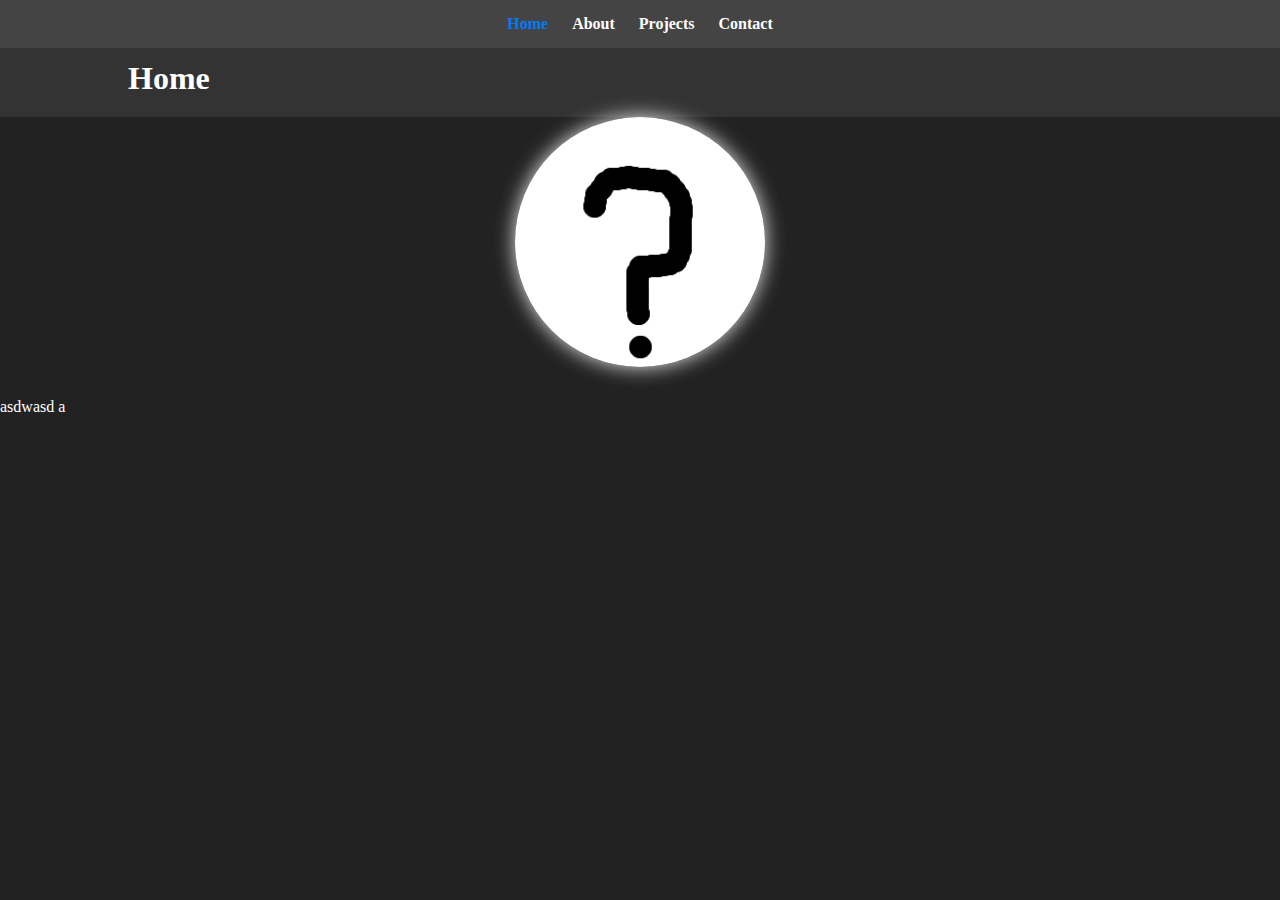
==== index.html @ fb110a69 "Update index.html" ====
<!DOCTYPE html>
<html lang="en">
<head>
  <meta charset="UTF-8">
  <meta name="viewport" content="width=device-width, initial-scale=1.0">
  <title>Home</title>
  <link rel="stylesheet" href="css.css">
</head>
<body>
  <header>
    <div class="container">
      <h1>Home</h1>
    </div>
  </header>
  
  <nav>
    <div class="container">
      <ul class="navbar">
        <li><a href="#" class="active">Home</a></li>
        <li><a href="#about">About</a></li>
        <li><a href="#projects">Projects</a></li>
        <li><a href="#contact">Contact</a></li>
      </ul>
    </div>
  </nav>
  <h2> </h2>
  <h2> </h2>

<center><img class="profile" src="profile.png" width="250" 
     height="250"
></center>
  <div>
    <h2>                                                    <h2>
    </div>
<script type="module">const l=[["asdwasd","asdwasd"],["not", "Full Stack","Developer"],["Competitive","Programmer"],["Hackathon","Competitor"]],x=[["font-bold text-green","text-text"],["text-text","font-bold text-blue"],["font-bold text-red","text-text"],["font-bold text-yellow","text-text"]],s=document.getElementById("typing-container1"),r=document.getElementById("typing-container2");let n=0,t="",e="",c=!1,d=90;function a(){const i=l[n][0],o=l[n][1];let g=d;c?(e!==""?e=o.substring(0,e.length-1):t!==""&&(t=i.substring(0,t.length-1)),t===""&&e===""&&(c=!1,n++,n===l.length&&(n=0))):(t!==i?t=i.substring(0,t.length+1):e!==o&&(e=o.substring(0,e.length+1)),t===i&&e===o&&(g=2e3,c=!0)),s&&r&&(s.innerHTML=t||"&nbsp;",r.innerHTML=e||"&nbsp;",s.className=x[n][0],r.className=x[n][1]),setTimeout(a,g)}document.addEventListener("DOMContentLoaded",function(){a()});
</script></head> <body <div class="font-mono"> <span class="font-bold text-green" id="typing-container1">Aspiring</span> <span class="text-text" id="typing-container2">
    <section>
      <div class="container">
        <h2>awasdwasd</h2>
        <div class="textbox glow">
          <p>akhd jdfsjks jsdf jkbsdgf sdbjfsb jfb sjb jhbjh akhd jdfsjks jsdf jkbsdgf sdbjfsb jfb sjb jhbjh akhd jdfsjks jsdf jkbsdgf sdbjfsb jfb sjb jhbjh akhd jdfsjks jsdf jkbsdgf sdbjfsb jfb sjb jhbjh akhd jdfsjks jsdf jkbsdgf sdbjfsb jfb sjb jhbjh </p>
          <p>akhd jdfsjks jsdf jkbsdgf sdbjfsb jfb sjb jhbjh akhd jdfsjks jsdf jkbsdgf sdbjfsb jfb sjb jhbjh akhd jdfsjks jsdf jkbsdgf sdbjfsb jfb sjb jhbjh akhd jdfsjks jsdf jkbsdgf sdbjfsb jfb sjb jhbjh akhd jdfsjks jsdf jkbsdgf sdbjfsb jfb sjb jhbjh </p>
        </div>
      </div>
    </section>
    
    <section>
      <div class="container">
        <h2>Oasdsdas</h2>
        <div class="textbox glow">
          <p>akhd jdfsjks jsdf jkbsdgf sdbjfsb jfb sjb jhbjh akhd jdfsjks jsdf jkbsdgf sdbjfsb jfb sjb jhbjh akhd jdfsjks jsdf jkbsdgf sdbjfsb jfb sjb jhbjh akhd jdfsjks jsdf jkbsdgf sdbjfsb jfb sjb jhbjh </p>
          <p>akhd jdfsjks jsdf jkbsdgf sdbjfsb jfb sjb jhbjh akhd jdfsjks jsdf jkbsdgf sdbjfsb jfb sjb jhbjh akhd jdfsjks jsdf jkbsdgf sdbjfsb jfb sjb jhbjh akhd jdfsjks jsdf jkbsdgf sdbjfsb jfb sjb jhbjh </p>
        </div>
      </div>
    </section>
    
    <section>
      <div class="container">
        <h2>dwaadwcad</h2>
        <div class="textbox glow">
          <p>akhd jdfsjks jsdf jkbsdgf sdbjfsb jfb sjb jhbjh akhd jdfsjks jsdf jkbsdgf sdbjfsb jfb sjb jhbjh akhd jdfsjks jsdf jkbsdgf sdbjfsb jfb sjb jhbjh akhd jdfsjks jsdf jkbsdgf sdbjfsb jfb sjb jhbjh </p>
          <p>akhd jdfsjks jsdf jkbsdgf sdbjfsb jfb sjb jhbjh akhd jdfsjks jsdf jkbsdgf sdbjfsb jfb sjb jhbjh akhd jdfsjks jsdf jkbsdgf sdbjfsb jfb sjb jhbjh akhd jdfsjks jsdf jkbsdgf sdbjfsb jfb sjb jhbjh </p>
        </div>
      </div>
    </section>
    
    <section>
      <div class="container">
        <h2>adwxdawxadwxadxw</h2>
        <div class="textbox glow">
          <p>akhd jdfsjks jsdf jkbsdgf sdbjfsb jfb sjb jhbjh akhd jdfsjks jsdf jkbsdgf sdbjfsb jfb sjb jhbjh akhd jdfsjks jsdf jkbsdgf sdbjfsb jfb sjb jhbjh akhd jdfsjks jsdf jkbsdgf sdbjfsb jfb sjb jhbjh </p>
          <p>akhd jdfsjks jsdf jkbsdgf sdbjfsb jfb sjb jhbjh akhd jdfsjks jsdf jkbsdgf sdbjfsb jfb sjb jhbjh akhd jdfsjks jsdf jkbsdgf sdbjfsb jfb sjb jhbjh akhd jdfsjks jsdf jkbsdgf sdbjfsb jfb sjb jhbjh </p>
        </div>
      </div>
    </section>
    
    <section>
      <div class="container">
        <h2>dawxdawxsdaw</h2>
        <div class="textbox glow">
          <p>akhd jdfsjks jsdf jkbsdgf sdbjfsb jfb sjb jhbjh akhd jdfsjks jsdf jkbsdgf sdbjfsb jfb sjb jhbjh akhd jdfsjks jsdf jkbsdgf sdbjfsb jfb sjb jhbjh akhd jdfsjks jsdf jkbsdgf sdbjfsb jfb sjb jhbjh </p>
          <p>akhd jdfsjks jsdf jkbsdgf sdbjfsb jfb sjb jhbjh akhd jdfsjks jsdf jkbsdgf sdbjfsb jfb sjb jhbjh akhd jdfsjks jsdf jkbsdgf sdbjfsb jfb sjb jhbjh akhd jdfsjks jsdf jkbsdgf sdbjfsb jfb sjb jhbjh </p>
        </div>
      </div>
    </section>
    
    <section>
      <div class="container">
        <h2>adwdaxw adw</h2>
        <div class="textbox glow">
          <p>akhd jdfsjks jsdf jkbsdgf sdbjfsb jfb sjb jhbjh akhd jdfsjks jsdf jkbsdgf sdbjfsb jfb sjb jhbjh akhd jdfsjks jsdf jkbsdgf sdbjfsb jfb sjb jhbjh akhd jdfsjks jsdf jkbsdgf sdbjfsb jfb sjb jhbjh </p>
          <p>akhd jdfsjks jsdf jkbsdgf sdbjfsb jfb sjb jhbjh akhd jdfsjks jsdf jkbsdgf sdbjfsb jfb sjb jhbjh akhd jdfsjks jsdf jkbsdgf sdbjfsb jfb sjb jhbjh akhd jdfsjks jsdf jkbsdgf sdbjfsb jfb sjb jhbjh </p>
        </div>
      </div>
    </section>
  </main>
  
  <footer>
    <div class="container">
      <p>&copy; THIS IS MY COPYRIGHT MWHAHAHA</p>
    </div>
  </footer>
  
  <script src="js.js"></script>
</body>
</html>
---- css.css ----
/* Reset some default styles */
* {
  margin: 0;
  padding: 0;
  box-sizing: border-box;
}

/* Dark mode */
/* Dark mode */
body {
  font-family: 'Inter'; /* Inter font */
  background-color: #222;
  color: #fff;
  padding-top: 40px;
}

img.profile {
  border-radius:50%;
  box-shadow: 0 0 20px #ebe8e8;
}

.container {
  width: 80%;
  margin: 0 auto;
  max-width: 1200px;
}

header, footer {
  background-color: #333;
  padding: 20px 0;
}
/* Center the navigation bar and place it at the top */
/* Styling for the navigation bar */
.navbar {
  background-color: #444; /* Change the color */
  text-align: center;
  position: fixed;
  top: 0;
  left: 0;
  right: 0;
  padding: 15px 0; /* Add padding */
 0.5); /* Add glow effect */
}

.navbar ul {
  list-style-type: none;
  padding: 0;
  margin: 0;
}

.navbar li {
  display: inline-block;
  margin: 0 10px;
}

.navbar li a {
  text-decoration: none;
  color: #fff;
  font-weight: bold;
}

.navbar li a.active {
  color: #007bff;
}



main {
  padding: 10px 0;
}

section {
  margin-bottom: 30px;
}

h2 {
  color: #fff;
}

.textbox {
  background-color: #333;
  border-radius: 20px;
  padding: 20px;
  margin-top: 20px;
}

.textbox p {
  margin-bottom: 10px;
}

/* Glow effect */
.glow {
  box-shadow: 0 0 10px #ccc; /* Gray glow effect */
}

.typing-animation h2 {
  overflow: hidden; /* Hide overflowing text */
  border-right: .15em solid white; /* Cursor effect */
  white-space: nowrap; /* Keep text in a single line */
  margin: 0 auto; /* Center text horizontally */
  animation: typing 3s steps(40, end), blink-caret .75s step-end infinite;
}

/* Typing animation */
 @keyframes typing {
  0% {
    width: 0;
  }
  2% {
    width: 0;
  }
  50% {
    width: 100%;
  }
  100% {
    width: 100%;
  }
}

/* Blinking cursor animation */
@keyframes blink-caret {
  from, to {
    border-color: transparent;
  }
  50% {
    border-color: white;
  }
}

/* Deleting animation */
@keyframes deleting {
  from {
    width: 100%;
  }
  to {
    width: 0;
  }
}

.typing-animation h2 {
  overflow: hidden; /* Hide overflowing text */
  border-right: .15em solid white; /* Cursor effect */
  white-space: nowrap; /* Keep text in a single line */
  margin: 0 auto; /* Center text horizontally */
  animation: typing 6s steps(40, end) forwards, blink-caret .75s step-end infinite;
  animation-delay: 1s; /* Add a delay of 1 second */
}
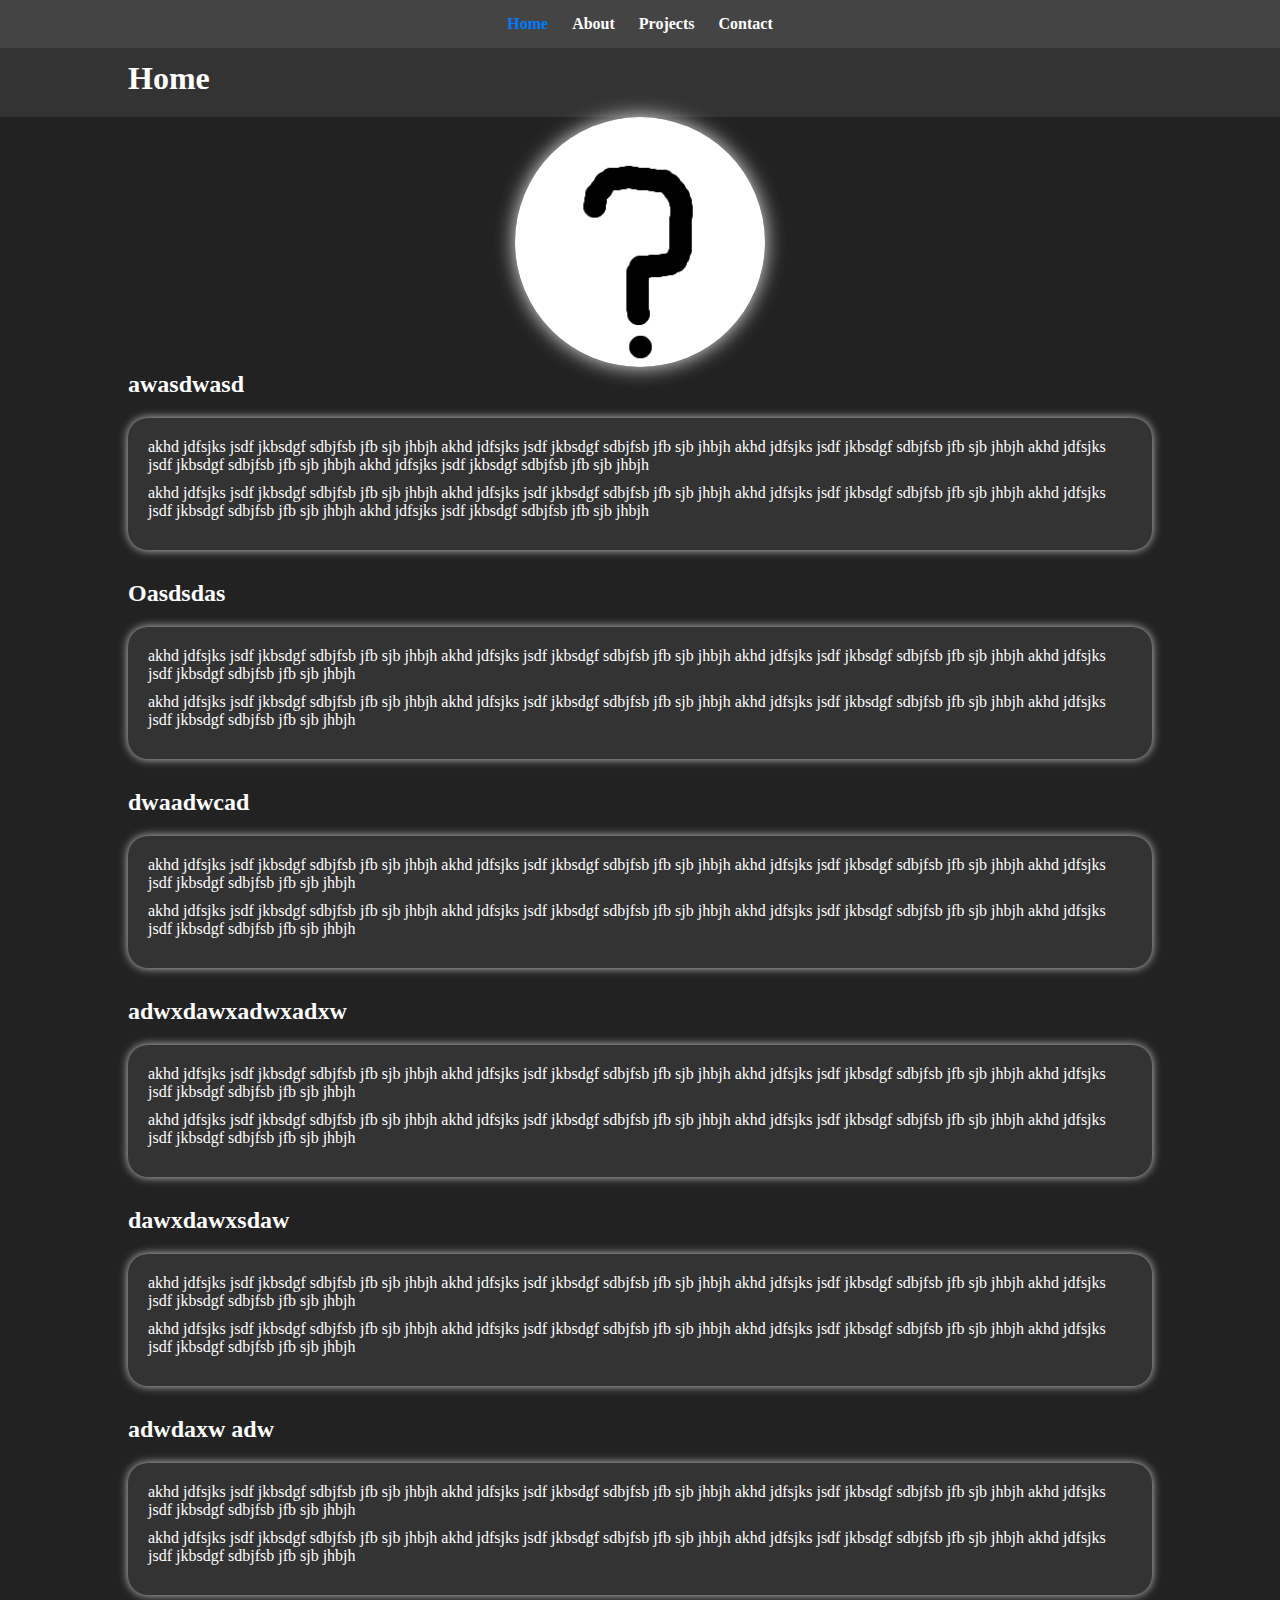
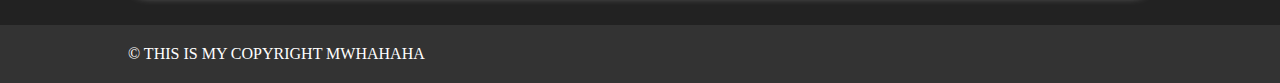
==== commit e031633e: "Update index.html" ====
--- a/index.html
+++ b/index.html
@@ -1,12 +1,13 @@
 <!DOCTYPE html>
 <html lang="en">
 <head>
+  
   <meta charset="UTF-8">
   <meta name="viewport" content="width=device-width, initial-scale=1.0">
   <title>Home</title>
   <link rel="stylesheet" href="css.css">
 </head>
-<body>
+<body onload="typeWriter()">
   <header>
     <div class="container">
       <h1>Home</h1>
@@ -26,15 +27,31 @@
   <h2> </h2>
   <h2> </h2>
 
+
+
+
+
+<p id="demo"></p>
+<div class = .typing>
+  <script>
+  var i = 20;
+  var txt = 'Aaron Wang';
+  var speed = 50;
+  
+  function typeWriter() {
+    if (i < txt.length) {
+      document.getElementById("demo").innerHTML += txt.charAt(i);
+      i++;
+      setTimeout(typeWriter, speed);
+    }
+  }
+  </script>
+<div>
+  
 <center><img class="profile" src="profile.png" width="250" 
      height="250"
 ></center>
-  <div>
-    <h2>                                                    <h2>
-    </div>
-<script type="module">const l=[["asdwasd","asdwasd"],["not", "Full Stack","Developer"],["Competitive","Programmer"],["Hackathon","Competitor"]],x=[["font-bold text-green","text-text"],["text-text","font-bold text-blue"],["font-bold text-red","text-text"],["font-bold text-yellow","text-text"]],s=document.getElementById("typing-container1"),r=document.getElementById("typing-container2");let n=0,t="",e="",c=!1,d=90;function a(){const i=l[n][0],o=l[n][1];let g=d;c?(e!==""?e=o.substring(0,e.length-1):t!==""&&(t=i.substring(0,t.length-1)),t===""&&e===""&&(c=!1,n++,n===l.length&&(n=0))):(t!==i?t=i.substring(0,t.length+1):e!==o&&(e=o.substring(0,e.length+1)),t===i&&e===o&&(g=2e3,c=!0)),s&&r&&(s.innerHTML=t||"&nbsp;",r.innerHTML=e||"&nbsp;",s.className=x[n][0],r.className=x[n][1]),setTimeout(a,g)}document.addEventListener("DOMContentLoaded",function(){a()});
-</script></head> <body <div class="font-mono"> <span class="font-bold text-green" id="typing-container1">Aspiring</span> <span class="text-text" id="typing-container2">
-    <section>
+  <section>
       <div class="container">
         <h2>awasdwasd</h2>
         <div class="textbox glow">
--- a/css.css
+++ b/css.css
@@ -93,29 +93,22 @@
   box-shadow: 0 0 10px #ccc; /* Gray glow effect */
 }
 
-.typing-animation h2 {
-  overflow: hidden; /* Hide overflowing text */
-  border-right: .15em solid white; /* Cursor effect */
-  white-space: nowrap; /* Keep text in a single line */
-  margin: 0 auto; /* Center text horizontally */
-  animation: typing 3s steps(40, end), blink-caret .75s step-end infinite;
-}
+.typing {
+  overflow: hidden;
+  display: inline-block;
+  vertical-align: bottom;
+  animation: typing 3s steps(1000, end);
+        }
 
-/* Typing animation */
- @keyframes typing {
-  0% {
-    width: 0;
-  }
-  2% {
-    width: 0;
-  }
-  50% {
-    width: 100%;
-  }
-  100% {
-    width: 100%;
-  }
-}
+        @keyframes typing {
+            0% {
+                width: 0;
+            }
+
+            100% {
+                width: 100%;
+            }
+        }
 
 /* Blinking cursor animation */
 @keyframes blink-caret {
@@ -142,7 +135,6 @@
   border-right: .15em solid white; /* Cursor effect */
   white-space: nowrap; /* Keep text in a single line */
   margin: 0 auto; /* Center text horizontally */
-  animation: typing 6s steps(40, end) forwards, blink-caret .75s step-end infinite;
-  animation-delay: 1s; /* Add a delay of 1 second */
+  animation: typing 3s steps(40, end), blink-caret .75s step-end infinite;
 }
 
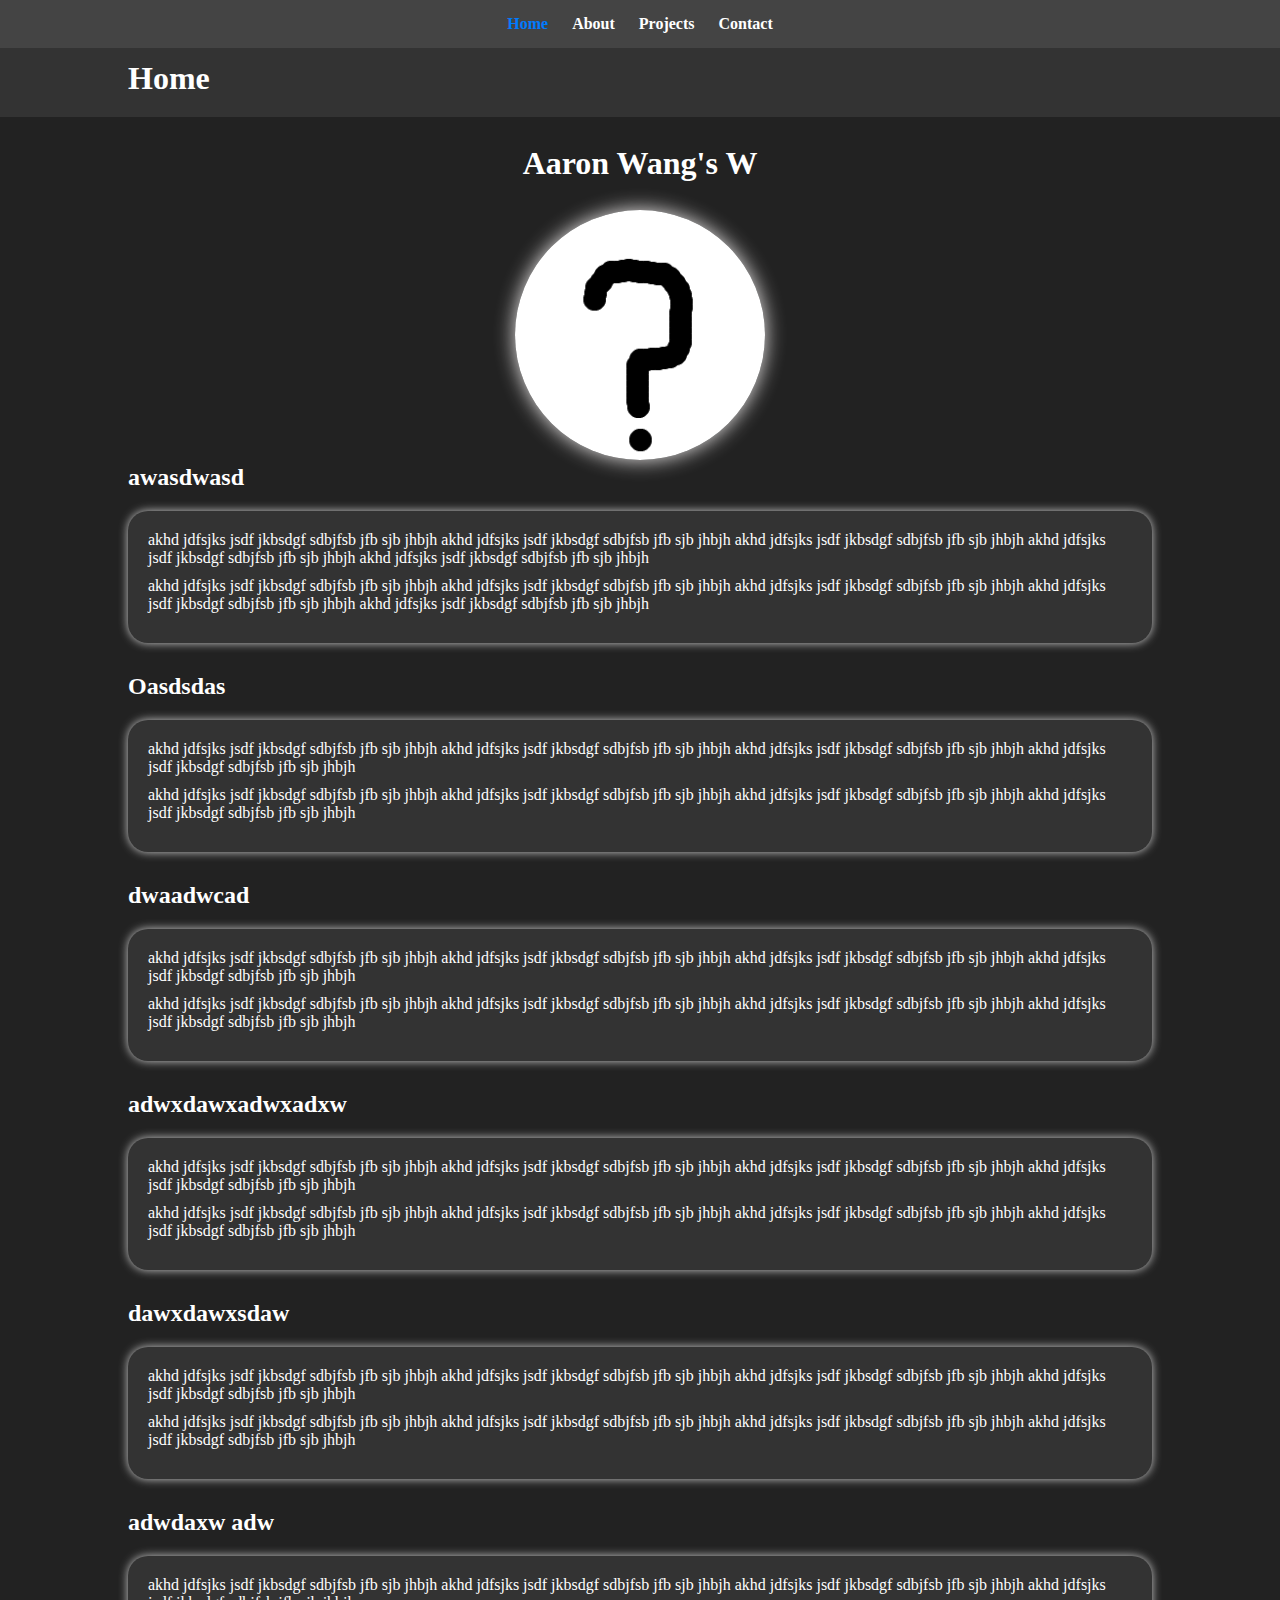
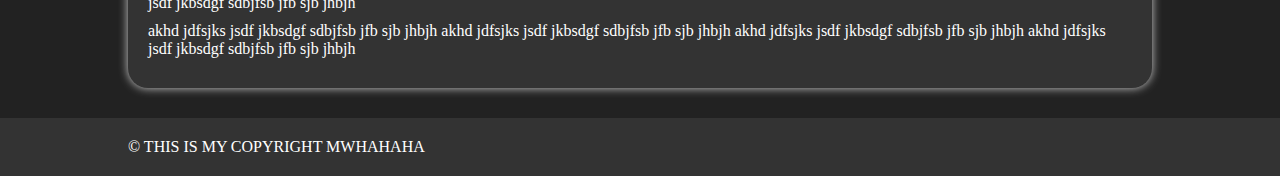
==== commit 9bfbda38: "Update index.html" ====
--- a/index.html
+++ b/index.html
@@ -17,37 +17,32 @@
   <nav>
     <div class="container">
       <ul class="navbar">
-        <li><a href="#" class="active">Home</a></li>
-        <li><a href="#about">About</a></li>
-        <li><a href="#projects">Projects</a></li>
-        <li><a href="#contact">Contact</a></li>
+        <li><a href="index.html" class="active">Home</a></li>
+        <li><a href="about.html">About</a></li>
+        <li><a href="projects.html">Projects</a></li>
+        <li><a href="contact.html">Contact</a></li>
       </ul>
     </div>
   </nav>
-  <h2> </h2>
-  <h2> </h2>
+  <h2> ⠀</h2>
+  
+<div style="text-align:center">
+<h1 id="demo"></h1>
+</div>
+<script>
+var i = 0;
+var txt = "Aaron Wang's Website";
+var speed = 50;
 
-
-
-
-
-<p id="demo"></p>
-<div class = .typing>
-  <script>
-  var i = 20;
-  var txt = 'Aaron Wang';
-  var speed = 50;
-  
-  function typeWriter() {
-    if (i < txt.length) {
-      document.getElementById("demo").innerHTML += txt.charAt(i);
-      i++;
-      setTimeout(typeWriter, speed);
-    }
+function typeWriter() {
+  if (i < txt.length) {
+    document.getElementById("demo").innerHTML += txt.charAt(i);
+    i++;
+    setTimeout(typeWriter, speed);
   }
-  </script>
-<div>
-  
+}
+</script>
+<h2> ⠀</h2>
 <center><img class="profile" src="profile.png" width="250" 
      height="250"
 ></center>
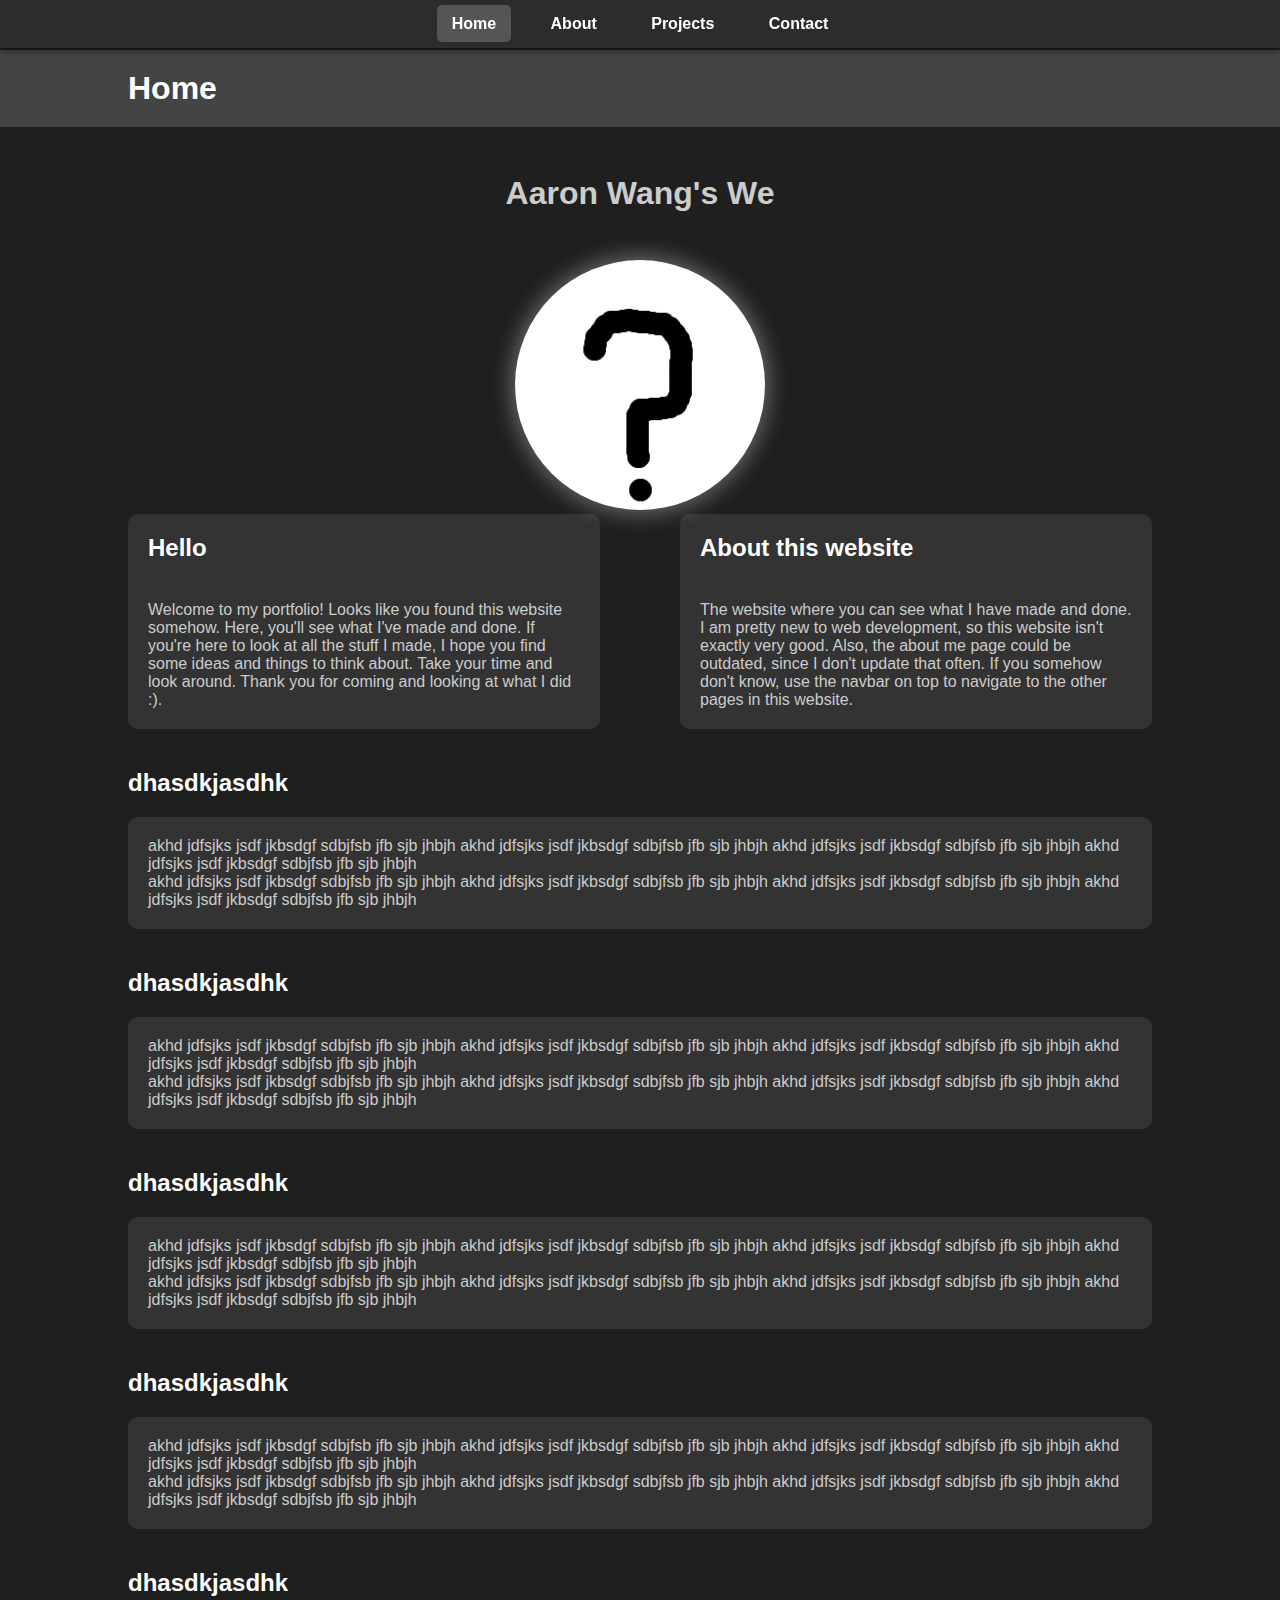
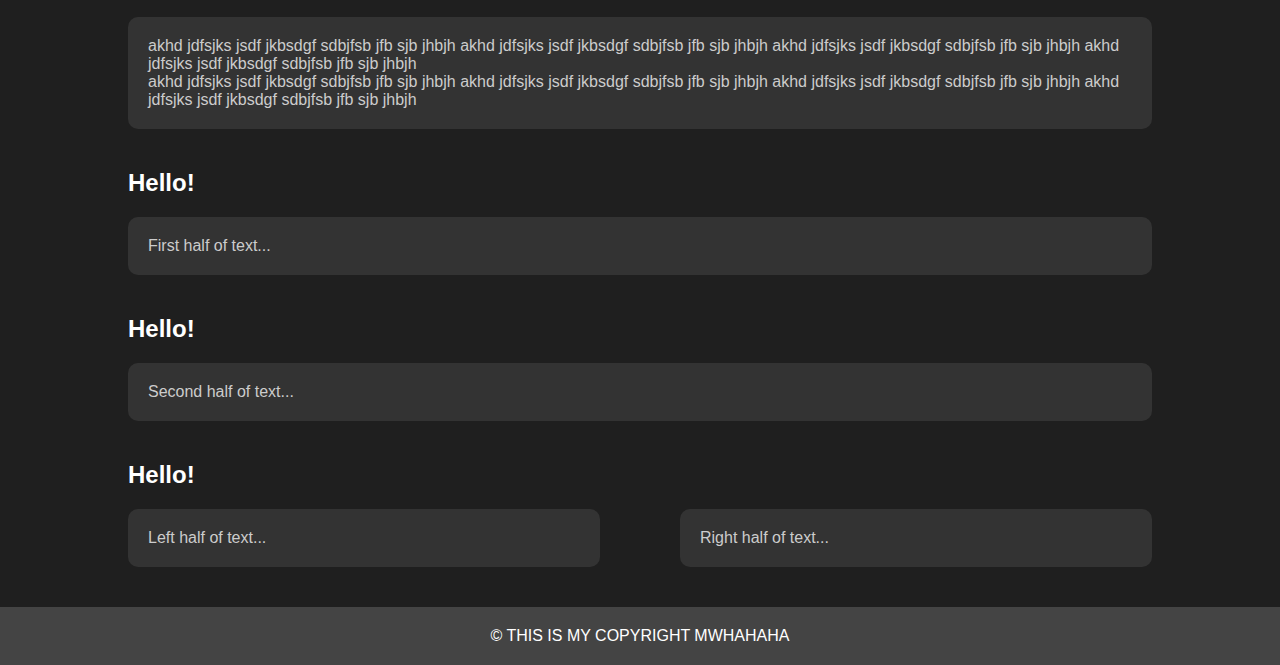
==== commit 3d33019e: "Update index.html" ====
--- a/index.html
+++ b/index.html
@@ -46,19 +46,29 @@
 <center><img class="profile" src="profile.png" width="250" 
      height="250"
 ></center>
+  </section>
   <section>
-      <div class="container">
-        <h2>awasdwasd</h2>
-        <div class="textbox glow">
-          <p>akhd jdfsjks jsdf jkbsdgf sdbjfsb jfb sjb jhbjh akhd jdfsjks jsdf jkbsdgf sdbjfsb jfb sjb jhbjh akhd jdfsjks jsdf jkbsdgf sdbjfsb jfb sjb jhbjh akhd jdfsjks jsdf jkbsdgf sdbjfsb jfb sjb jhbjh akhd jdfsjks jsdf jkbsdgf sdbjfsb jfb sjb jhbjh </p>
-          <p>akhd jdfsjks jsdf jkbsdgf sdbjfsb jfb sjb jhbjh akhd jdfsjks jsdf jkbsdgf sdbjfsb jfb sjb jhbjh akhd jdfsjks jsdf jkbsdgf sdbjfsb jfb sjb jhbjh akhd jdfsjks jsdf jkbsdgf sdbjfsb jfb sjb jhbjh akhd jdfsjks jsdf jkbsdgf sdbjfsb jfb sjb jhbjh </p>
-        </div>
+  <div class="container">
+    <div class="textbox-container">
+      <div class="textbox left-glow">
+        <h2 class="pulse">Hello</h2>
+        <p>⠀</p>
+        <p> Welcome to my portfolio! Looks like you found this website somehow. Here, you'll see what I've made and done. If you're here to look at all the stuff I made, I hope you find some ideas and things to think about. Take your time and look around. Thank you for coming and looking at what I did :).
+</p>
       </div>
-    </section>
+      <div class="textbox right-glow">
+        <h2 class="pulse">About this website</h2>
+        <p>⠀</p>
+        <p>The website where you can see what I have made and done. I am pretty new to web development, so this website isn't exactly very good. Also, the about me page could be outdated, since I don't update that often. If you somehow don't know, use the navbar on top to navigate to the other pages in this website. 
+ </p>
+      </div>
+    </div>
+  </div>
+</section>
     
     <section>
       <div class="container">
-        <h2>Oasdsdas</h2>
+        <h2 class="pulse">dhasdkjasdhk</h2>
         <div class="textbox glow">
           <p>akhd jdfsjks jsdf jkbsdgf sdbjfsb jfb sjb jhbjh akhd jdfsjks jsdf jkbsdgf sdbjfsb jfb sjb jhbjh akhd jdfsjks jsdf jkbsdgf sdbjfsb jfb sjb jhbjh akhd jdfsjks jsdf jkbsdgf sdbjfsb jfb sjb jhbjh </p>
           <p>akhd jdfsjks jsdf jkbsdgf sdbjfsb jfb sjb jhbjh akhd jdfsjks jsdf jkbsdgf sdbjfsb jfb sjb jhbjh akhd jdfsjks jsdf jkbsdgf sdbjfsb jfb sjb jhbjh akhd jdfsjks jsdf jkbsdgf sdbjfsb jfb sjb jhbjh </p>
@@ -68,7 +78,7 @@
     
     <section>
       <div class="container">
-        <h2>dwaadwcad</h2>
+        <h2 class="pulse">dhasdkjasdhk</h2>
         <div class="textbox glow">
           <p>akhd jdfsjks jsdf jkbsdgf sdbjfsb jfb sjb jhbjh akhd jdfsjks jsdf jkbsdgf sdbjfsb jfb sjb jhbjh akhd jdfsjks jsdf jkbsdgf sdbjfsb jfb sjb jhbjh akhd jdfsjks jsdf jkbsdgf sdbjfsb jfb sjb jhbjh </p>
           <p>akhd jdfsjks jsdf jkbsdgf sdbjfsb jfb sjb jhbjh akhd jdfsjks jsdf jkbsdgf sdbjfsb jfb sjb jhbjh akhd jdfsjks jsdf jkbsdgf sdbjfsb jfb sjb jhbjh akhd jdfsjks jsdf jkbsdgf sdbjfsb jfb sjb jhbjh </p>
@@ -78,7 +88,7 @@
     
     <section>
       <div class="container">
-        <h2>adwxdawxadwxadxw</h2>
+        <h2 class="pulse">dhasdkjasdhk</h2>
         <div class="textbox glow">
           <p>akhd jdfsjks jsdf jkbsdgf sdbjfsb jfb sjb jhbjh akhd jdfsjks jsdf jkbsdgf sdbjfsb jfb sjb jhbjh akhd jdfsjks jsdf jkbsdgf sdbjfsb jfb sjb jhbjh akhd jdfsjks jsdf jkbsdgf sdbjfsb jfb sjb jhbjh </p>
           <p>akhd jdfsjks jsdf jkbsdgf sdbjfsb jfb sjb jhbjh akhd jdfsjks jsdf jkbsdgf sdbjfsb jfb sjb jhbjh akhd jdfsjks jsdf jkbsdgf sdbjfsb jfb sjb jhbjh akhd jdfsjks jsdf jkbsdgf sdbjfsb jfb sjb jhbjh </p>
@@ -88,7 +98,7 @@
     
     <section>
       <div class="container">
-        <h2>dawxdawxsdaw</h2>
+        <h2 class="pulse">dhasdkjasdhk</h2>
         <div class="textbox glow">
           <p>akhd jdfsjks jsdf jkbsdgf sdbjfsb jfb sjb jhbjh akhd jdfsjks jsdf jkbsdgf sdbjfsb jfb sjb jhbjh akhd jdfsjks jsdf jkbsdgf sdbjfsb jfb sjb jhbjh akhd jdfsjks jsdf jkbsdgf sdbjfsb jfb sjb jhbjh </p>
           <p>akhd jdfsjks jsdf jkbsdgf sdbjfsb jfb sjb jhbjh akhd jdfsjks jsdf jkbsdgf sdbjfsb jfb sjb jhbjh akhd jdfsjks jsdf jkbsdgf sdbjfsb jfb sjb jhbjh akhd jdfsjks jsdf jkbsdgf sdbjfsb jfb sjb jhbjh </p>
@@ -98,13 +108,48 @@
     
     <section>
       <div class="container">
-        <h2>adwdaxw adw</h2>
+        <h2 class="pulse">dhasdkjasdhk</h2>
         <div class="textbox glow">
           <p>akhd jdfsjks jsdf jkbsdgf sdbjfsb jfb sjb jhbjh akhd jdfsjks jsdf jkbsdgf sdbjfsb jfb sjb jhbjh akhd jdfsjks jsdf jkbsdgf sdbjfsb jfb sjb jhbjh akhd jdfsjks jsdf jkbsdgf sdbjfsb jfb sjb jhbjh </p>
           <p>akhd jdfsjks jsdf jkbsdgf sdbjfsb jfb sjb jhbjh akhd jdfsjks jsdf jkbsdgf sdbjfsb jfb sjb jhbjh akhd jdfsjks jsdf jkbsdgf sdbjfsb jfb sjb jhbjh akhd jdfsjks jsdf jkbsdgf sdbjfsb jfb sjb jhbjh </p>
         </div>
       </div>
     </section>
+  <section>
+  <div class="container">
+    <h2 class="pulse">Hello!</h2>
+    <div class="textbox glow">
+      <div id="textbox1">
+        <p>First half of text...</p>
+      </div>
+    </div>
+  </div>
+</section>
+
+<section>
+  <div class="container">
+    <h2 class="pulse">Hello!</h2>
+    <div class="textbox">
+      <div id="textbox2">
+        <p>Second half of text...</p>
+      </div>
+    </div>
+  </div>
+</section>
+  <section>
+  <div class="container">
+    <h2 class="pulse">Hello!</h2>
+    <div class="textbox-container">
+      <div class="textbox left-glow">
+        <p>Left half of text...</p>
+      </div>
+      <div class="textbox right-glow">
+        <p>Right half of text...</p>
+      </div>
+    </div>
+  </div>
+</section>
+
   </main>
   
   <footer>
--- a/css.css
+++ b/css.css
@@ -1,22 +1,14 @@
-/* Reset some default styles */
 * {
   margin: 0;
   padding: 0;
   box-sizing: border-box;
 }
 
-/* Dark mode */
-/* Dark mode */
 body {
-  font-family: 'Inter'; /* Inter font */
-  background-color: #222;
-  color: #fff;
-  padding-top: 40px;
-}
-
-img.profile {
-  border-radius:50%;
-  box-shadow: 0 0 20px #ebe8e8;
+  font-family: 'Inter', sans-serif;
+  background-color: #1f1f1f; /* Dark background color */
+  color: #ccc; /* Light text color */
+  padding-top: 50px; /* Increased padding at the top */
 }
 
 .container {
@@ -26,20 +18,21 @@
 }
 
 header, footer {
-  background-color: #333;
+  background-color: #444; /* Darker background for header and footer */
+  color: #fff; /* Light text color */
   padding: 20px 0;
 }
-/* Center the navigation bar and place it at the top */
-/* Styling for the navigation bar */
+
 .navbar {
-  background-color: #444; /* Change the color */
+  background-color: #2c2c2c; /* Slightly darker navbar background */
   text-align: center;
   position: fixed;
   top: 0;
   left: 0;
   right: 0;
-  padding: 15px 0; /* Add padding */
- 0.5); /* Add glow effect */
+  padding: 15px 0;
+  box-shadow: 0 2px 8px rgba(0, 0, 0, 0.5); /* Add a subtle shadow */
+  z-index: 999; /* Ensure navbar is on top */
 }
 
 .navbar ul {
@@ -55,86 +48,75 @@
 
 .navbar li a {
   text-decoration: none;
-  color: #fff;
+  color: #fff; /* Light text color */
   font-weight: bold;
+  padding: 10px 15px; /* Add some padding to the links */
+  border-radius: 5px; /* Rounded corners for the links */
+  transition: background-color 0.3s ease; /* Smooth transition for background color */
 }
 
 .navbar li a.active {
-  color: #007bff;
+  background-color: #555; /* Darker background color for active link */
 }
 
-
+.navbar li a:hover {
+  background-color: #444; /* Darker background color on hover */
+}
 
 main {
-  padding: 10px 0;
+  padding: 70px 0 20px; /* Increased padding for content to accommodate navbar */
 }
 
 section {
-  margin-bottom: 30px;
+  margin-bottom: 40px; /* Increased space between sections */
 }
 
 h2 {
-  color: #fff;
+  color: #fff; /* Light text color for section headings */
+  margin-bottom: 20px; /* Added margin below section headings */
+}
+
+.textbox-container {
+  display: flex;
+  margin-bottom: 40px; /* Increased margin between textboxes */
 }
 
 .textbox {
-  background-color: #333;
-  border-radius: 20px;
+  flex: 1;
+  scale: 1;
   padding: 20px;
-  margin-top: 20px;
+  border-radius: 10px; /* Rounded corners for textboxes */
+  background-color: #333; /* Darker background for textboxes */
+  box-shadow: 0 0 0px 0px rgba(0, 0, 0, 0.5); /* Enhanced glowing effect */
+  transition: scale 0.3s ease, box-shadow 0.3s ease;
 }
 
-.textbox p {
-  margin-bottom: 10px;
+.textbox:hover {
+  scale: 1.03;
+  box-shadow: 0 0 40px 0px rgba(255, 255, 255, 0.5); /* Brighter glowing effect on hover */
 }
 
-/* Glow effect */
-.glow {
-  box-shadow: 0 0 10px #ccc; /* Gray glow effect */
+.left-glow {
+  margin-right: 40px; /* Increased separation between textboxes */
 }
 
-.typing {
-  overflow: hidden;
-  display: inline-block;
-  vertical-align: bottom;
-  animation: typing 3s steps(1000, end);
-        }
-
-        @keyframes typing {
-            0% {
-                width: 0;
-            }
-
-            100% {
-                width: 100%;
-            }
-        }
-
-/* Blinking cursor animation */
-@keyframes blink-caret {
-  from, to {
-    border-color: transparent;
-  }
-  50% {
-    border-color: white;
-  }
+.right-glow {
+  margin-left: 40px; /* Increased separation between textboxes */
 }
 
-/* Deleting animation */
-@keyframes deleting {
-  from {
-    width: 100%;
-  }
-  to {
-    width: 0;
-  }
+.profile {
+  border-radius: 50%;
+  box-shadow: 0 0 20px 5px rgba(255, 255, 255, 0.3); /* Enhanced glowing effect */
+  transition: transform 0.3s ease, box-shadow 0.3s ease; /* Smooth transition for scaling and glow */
+  position: relative; /* Ensure profile image stays within its container */
+  z-index: 998; /* Set z-index lower than navbar to prevent overlapping */
 }
 
-.typing-animation h2 {
-  overflow: hidden; /* Hide overflowing text */
-  border-right: .15em solid white; /* Cursor effect */
-  white-space: nowrap; /* Keep text in a single line */
-  margin: 0 auto; /* Center text horizontally */
-  animation: typing 3s steps(40, end), blink-caret .75s step-end infinite;
+.profile:hover {
+  transform: scale(1.1); /* Scale up the profile image on hover */
+  box-shadow: 0 0 40px 10px rgba(255, 255, 255, 0.3); /* Brighter glowing effect on hover */
 }
 
+footer {
+  text-align: center; /* Centered text in footer */
+}
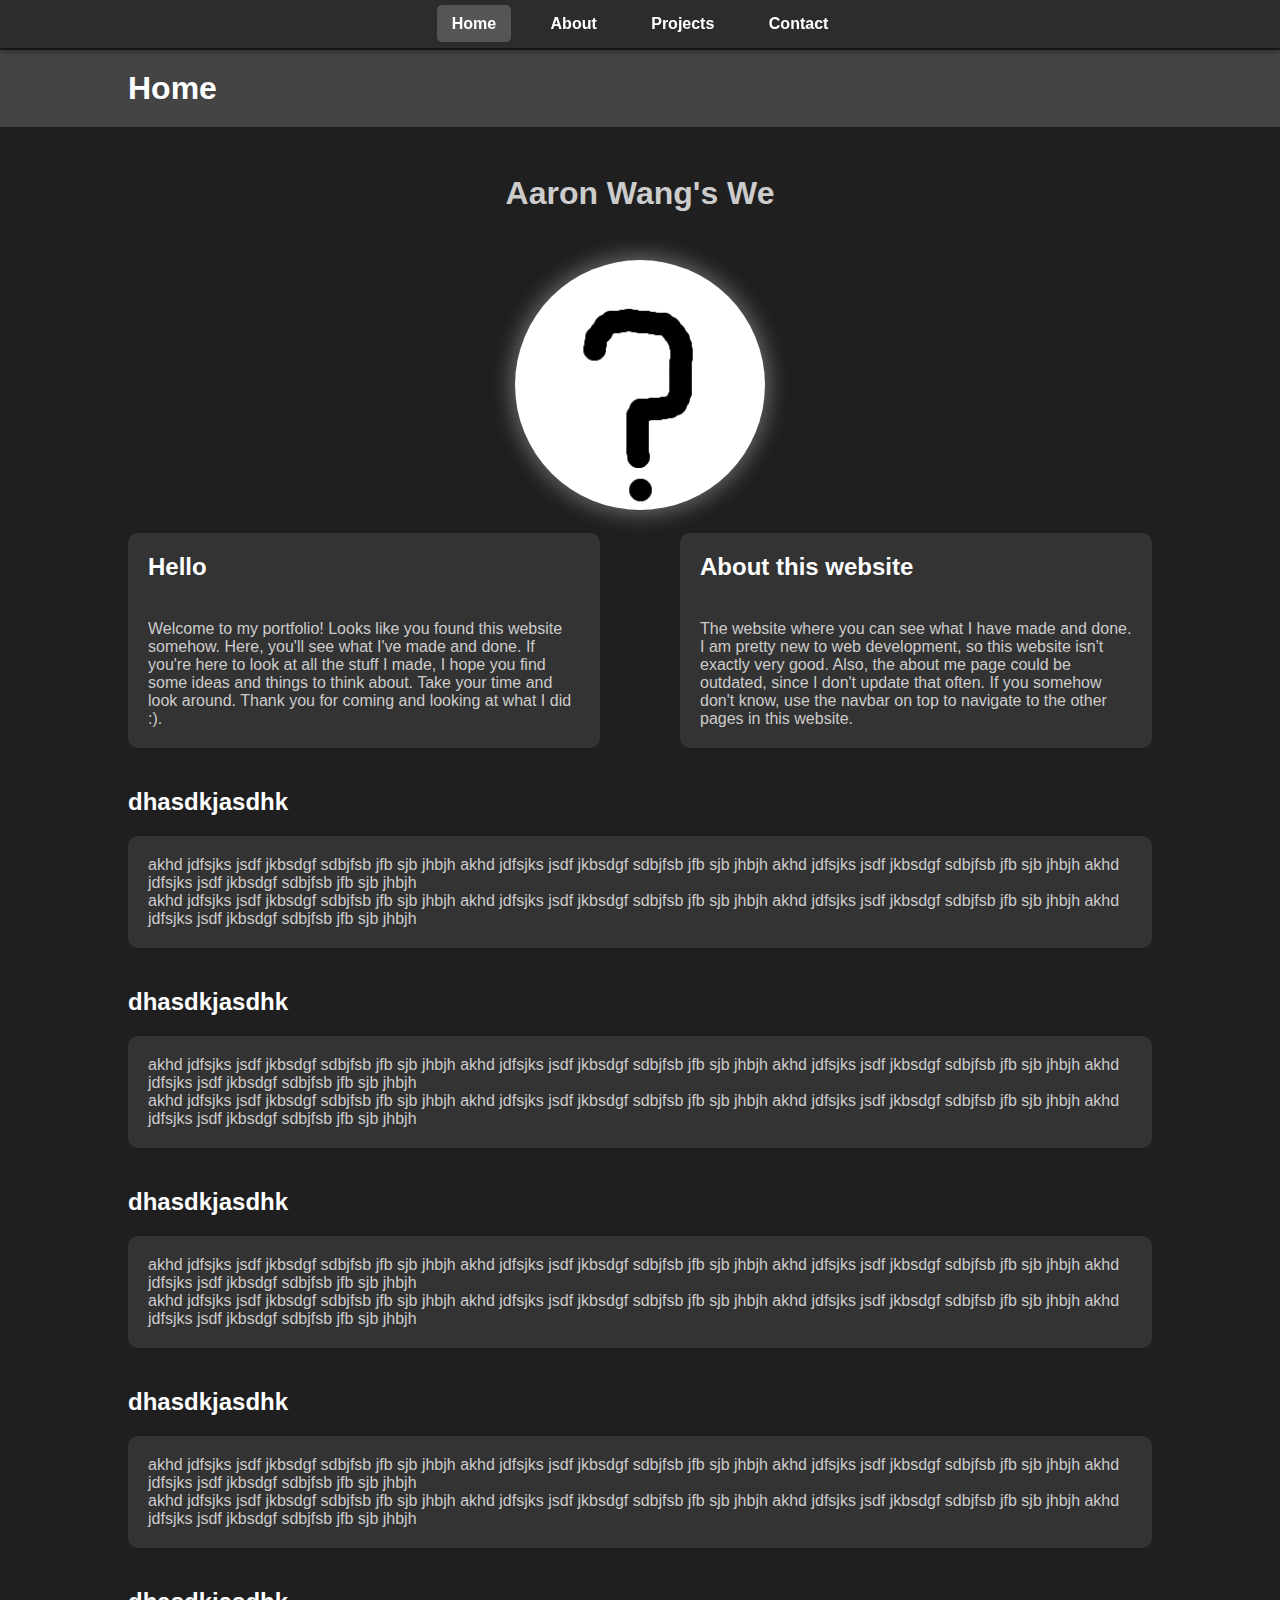
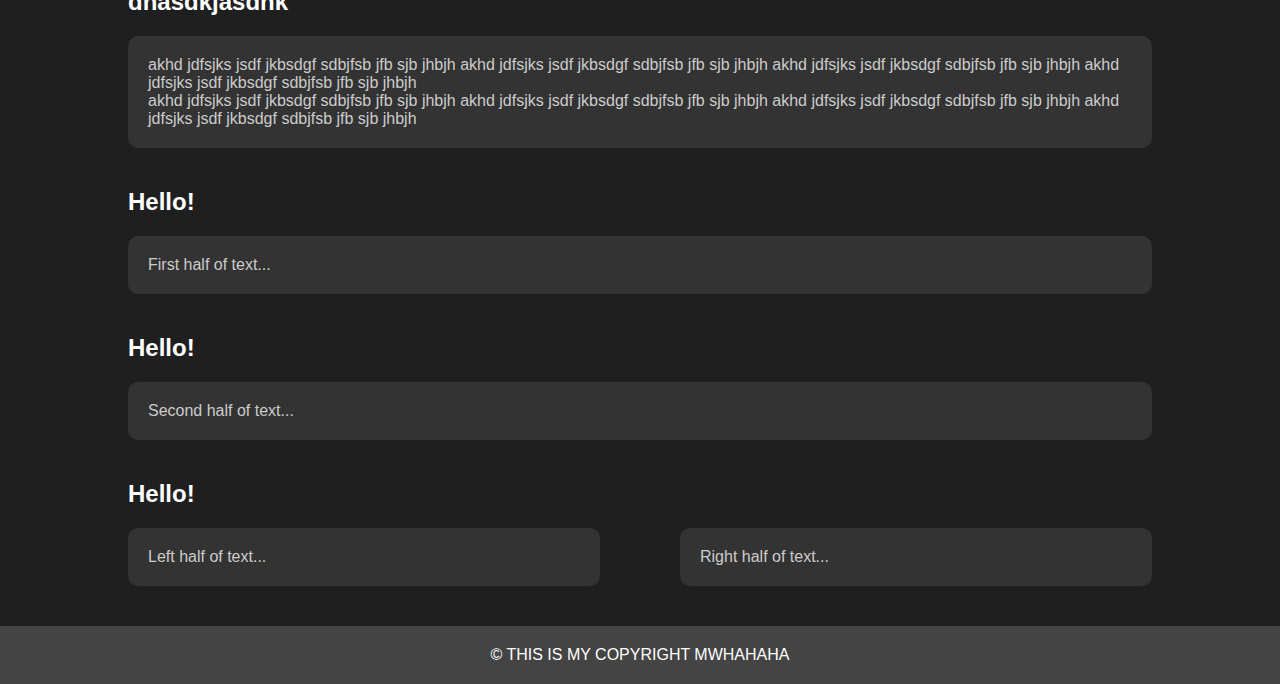
==== commit 24eca31d: "Update index.html" ====
--- a/index.html
+++ b/index.html
@@ -46,6 +46,7 @@
 <center><img class="profile" src="profile.png" width="250" 
      height="250"
 ></center>
+  <p>⠀</p>
   </section>
   <section>
   <div class="container">
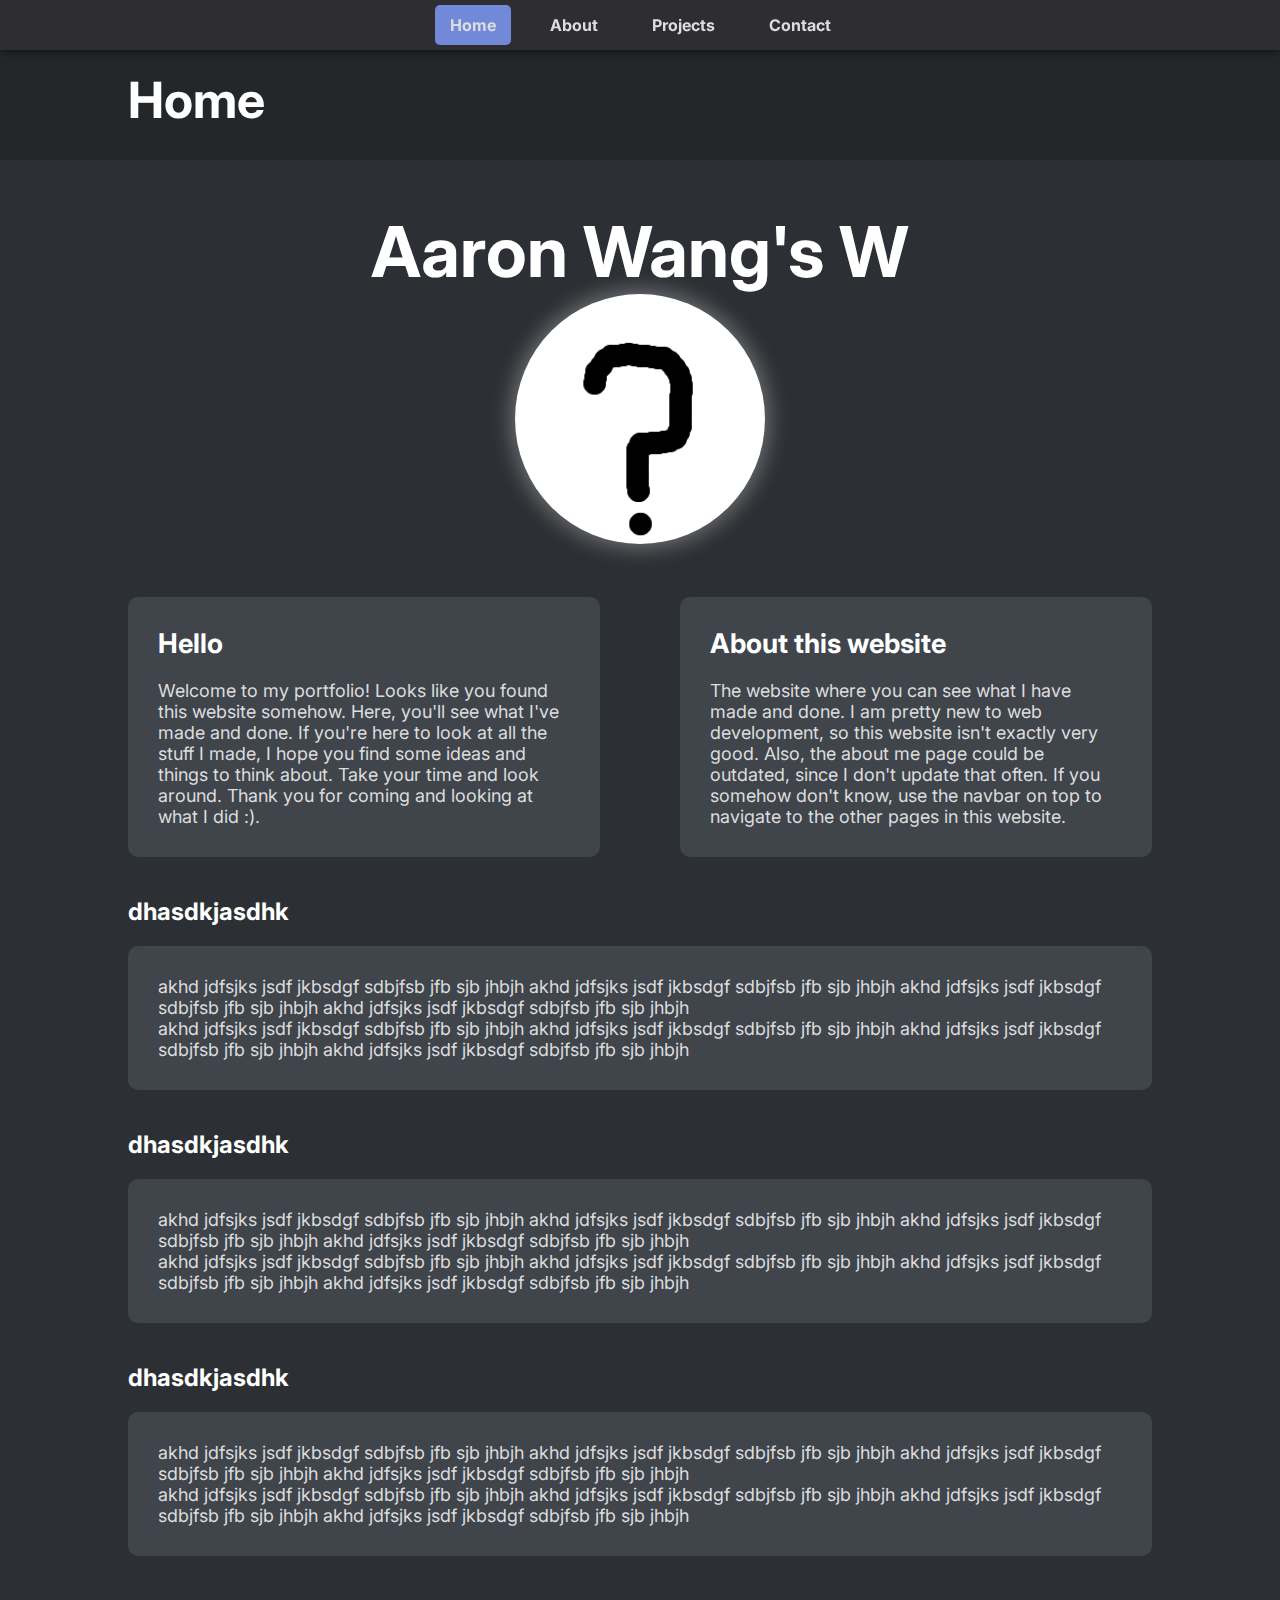
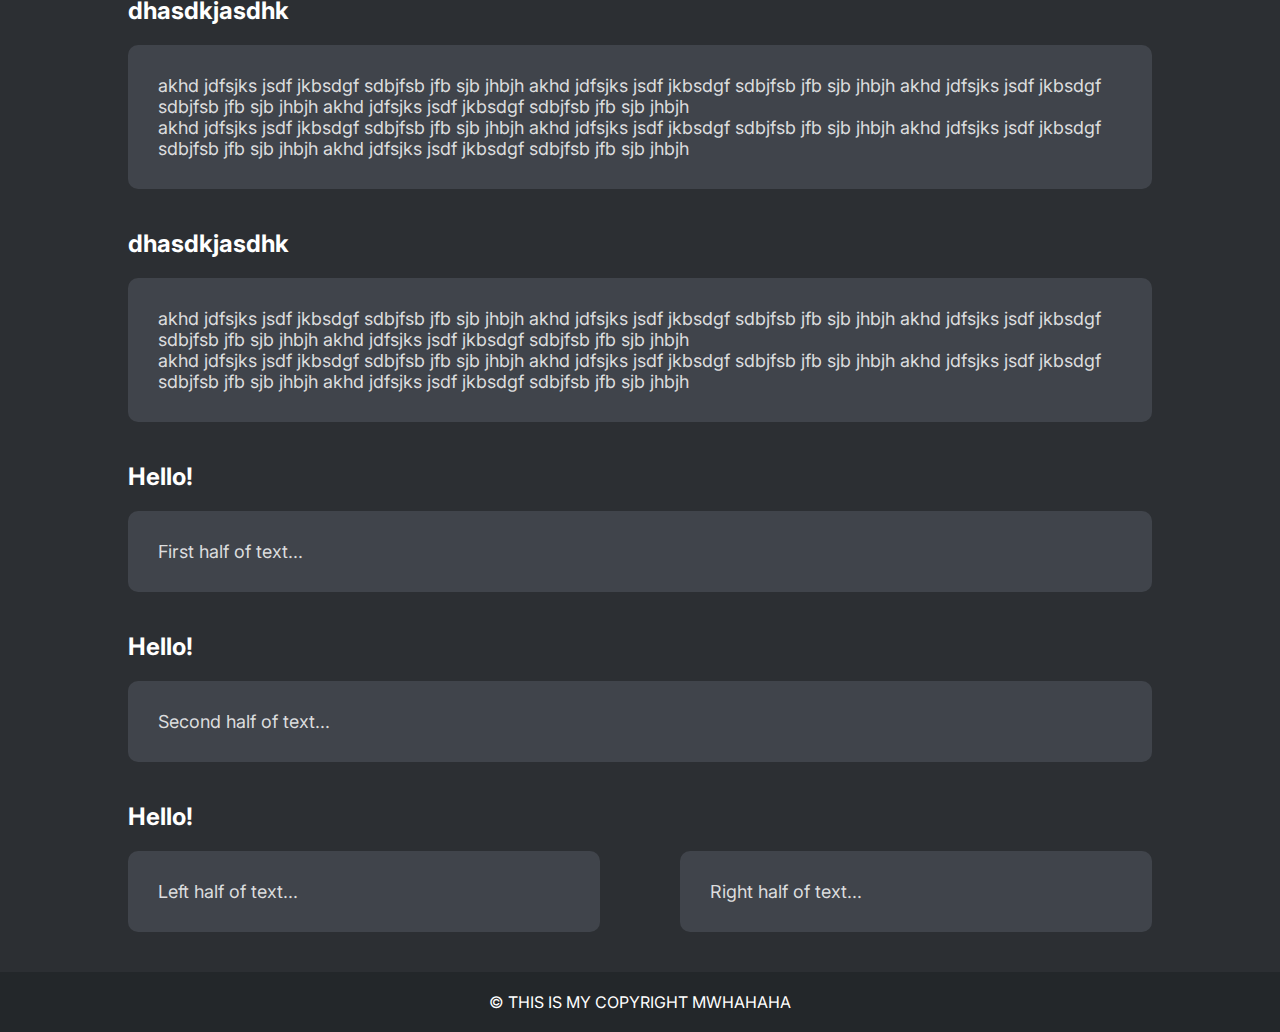
==== commit 2da86fce: "Update index.html" ====
--- a/index.html
+++ b/index.html
@@ -4,13 +4,14 @@
   
   <meta charset="UTF-8">
   <meta name="viewport" content="width=device-width, initial-scale=1.0">
+  <link rel="stylesheet" href="https://fonts.googleapis.com/css2?family=Inter:wght@400;700&display=swap">
   <title>Home</title>
   <link rel="stylesheet" href="css.css">
 </head>
 <body onload="typeWriter()">
   <header>
-    <div class="container">
-      <h1>Home</h1>
+    <div class="container ">
+      <h2 class = "small">Home</h2>
     </div>
   </header>
   
@@ -24,8 +25,7 @@
       </ul>
     </div>
   </nav>
-  <h2> ⠀</h2>
-  
+  <h2 class = "spacer"> ⠀</h2>
 <div style="text-align:center">
 <h1 id="demo"></h1>
 </div>
@@ -42,24 +42,21 @@
   }
 }
 </script>
-<h2> ⠀</h2>
 <center><img class="profile" src="profile.png" width="250" 
      height="250"
 ></center>
-  <p>⠀</p>
+  <h2 class = "spacer">⠀</h2>
   </section>
   <section>
   <div class="container">
     <div class="textbox-container">
       <div class="textbox left-glow">
         <h2 class="pulse">Hello</h2>
-        <p>⠀</p>
         <p> Welcome to my portfolio! Looks like you found this website somehow. Here, you'll see what I've made and done. If you're here to look at all the stuff I made, I hope you find some ideas and things to think about. Take your time and look around. Thank you for coming and looking at what I did :).
 </p>
       </div>
       <div class="textbox right-glow">
         <h2 class="pulse">About this website</h2>
-        <p>⠀</p>
         <p>The website where you can see what I have made and done. I am pretty new to web development, so this website isn't exactly very good. Also, the about me page could be outdated, since I don't update that often. If you somehow don't know, use the navbar on top to navigate to the other pages in this website. 
  </p>
       </div>
--- a/css.css
+++ b/css.css
@@ -6,9 +6,30 @@
 
 body {
   font-family: 'Inter', sans-serif;
-  background-color: #1f1f1f; /* Dark background color */
-  color: #ccc; /* Light text color */
-  padding-top: 50px; /* Increased padding at the top */
+  background-color: #2C2F33; /* Discord dark background */
+  color: #DCDDDE; /* Discord text color */
+  padding-top: 50px; 
+}
+
+a.link {
+  font-family: 'Inter', sans-serif;
+  color: #7289DA; /* Discord link color */
+}
+
+button {
+  padding: 10px 20px;
+  font-size: 16px;
+  margin-top: 20px; 
+  background-color: #444; /* Discord button color */
+  color: white;
+  border: none;
+  cursor: pointer;
+  transition: background-color 0.3s;
+  border-radius: 5px; 
+}
+
+button:hover {
+  background-color: #555; /* Slightly darker shade for hover */
 }
 
 .container {
@@ -18,21 +39,21 @@
 }
 
 header, footer {
-  background-color: #444; /* Darker background for header and footer */
-  color: #fff; /* Light text color */
+  background-color: #23272A; /* Discord header/footer background */
+  color: #fff;
   padding: 20px 0;
 }
 
 .navbar {
-  background-color: #2c2c2c; /* Slightly darker navbar background */
+  background-color: rgba(45, 45, 50); /* Discord navbar background */
   text-align: center;
   position: fixed;
   top: 0;
   left: 0;
   right: 0;
   padding: 15px 0;
-  box-shadow: 0 2px 8px rgba(0, 0, 0, 0.5); /* Add a subtle shadow */
-  z-index: 999; /* Ensure navbar is on top */
+  box-shadow: 0 2px 8px rgba(0, 0, 0, 0.5); 
+  z-index: 999; 
 }
 
 .navbar ul {
@@ -48,75 +69,114 @@
 
 .navbar li a {
   text-decoration: none;
-  color: #fff; /* Light text color */
+  color: #DCDDDE; /* Discord navbar text color */
   font-weight: bold;
-  padding: 10px 15px; /* Add some padding to the links */
-  border-radius: 5px; /* Rounded corners for the links */
-  transition: background-color 0.3s ease; /* Smooth transition for background color */
+  padding: 10px 15px; 
+  border-radius: 5px; 
+  transition: background-color 0.3s ease; 
 }
 
 .navbar li a.active {
-  background-color: #555; /* Darker background color for active link */
+  background-color: #7289DA; /* Discord active link background */
 }
 
 .navbar li a:hover {
-  background-color: #444; /* Darker background color on hover */
+  background-color: #5865F2; /* Discord hover background */
 }
 
 main {
-  padding: 70px 0 20px; /* Increased padding for content to accommodate navbar */
+  padding: 70px 0 20px; 
 }
 
 section {
-  margin-bottom: 40px; /* Increased space between sections */
+  margin-bottom: 40px;
 }
 
 h2 {
-  color: #fff; /* Light text color for section headings */
-  margin-bottom: 20px; /* Added margin below section headings */
+  color: #fff; 
+  margin-bottom: 20px; 
+  font-size: 50px
+.spacer {
+  color: #fff; 
+  margin-bottom: 10px; 
+  font-size: 50px 
+  }
+}
+h1 {
+  color: #fff; 
+  font-size: 70px
+}
+.small {
+  color: #fff; 
+  font-size: 50px;
+  margin-bottom: 10px; 
 }
 
 .textbox-container {
   display: flex;
-  margin-bottom: 40px; /* Increased margin between textboxes */
+  margin-bottom: 40px; 
 }
 
 .textbox {
   flex: 1;
   scale: 1;
-  padding: 20px;
-  border-radius: 10px; /* Rounded corners for textboxes */
-  background-color: #333; /* Darker background for textboxes */
-  box-shadow: 0 0 0px 0px rgba(0, 0, 0, 0.5); /* Enhanced glowing effect */
+  padding: 30px; /* Increased padding for larger textboxes */
+  font-size: 18px; /* Larger font size */
+  border-radius: 10px; 
+  background-color: #40444B; /* Lighter grey for textboxes */
+  box-shadow: 0 0 0px 0px rgba(0, 0, 0, 0.5); 
   transition: scale 0.3s ease, box-shadow 0.3s ease;
 }
 
 .textbox:hover {
   scale: 1.03;
-  box-shadow: 0 0 40px 0px rgba(255, 255, 255, 0.5); /* Brighter glowing effect on hover */
+  box-shadow: 0 0 40px 0px rgba(255, 255, 255, 0.5);  
 }
 
 .left-glow {
-  margin-right: 40px; /* Increased separation between textboxes */
+  margin-right: 40px; 
 }
 
 .right-glow {
-  margin-left: 40px; /* Increased separation between textboxes */
+  margin-left: 40px; 
 }
 
 .profile {
   border-radius: 50%;
-  box-shadow: 0 0 20px 5px rgba(255, 255, 255, 0.3); /* Enhanced glowing effect */
-  transition: transform 0.3s ease, box-shadow 0.3s ease; /* Smooth transition for scaling and glow */
-  position: relative; /* Ensure profile image stays within its container */
-  z-index: 998; /* Set z-index lower than navbar to prevent overlapping */
+  box-shadow: 0 0 20px 5px rgba(255, 255, 255, 0.3); 
+  transition: transform 0.3s ease, box-shadow 0.3s ease;
+  position: relative; 
+  z-index: 998;
+  margin-bottom: 4wd0px; 
 }
 
 .profile:hover {
-  transform: scale(1.1); /* Scale up the profile image on hover */
-  box-shadow: 0 0 40px 10px rgba(255, 255, 255, 0.3); /* Brighter glowing effect on hover */
+  transform: scale(1.1); 
+  box-shadow: 0 0 40px 10px rgba(255, 255, 255, 0.3); /* Slightly stronger blue shadow */
 }
 
 footer {
-  text-align: center; /* Centered text in footer */
+  text-align: center; 
 }
+
+@media screen and (max-width: 768px) {
+  .textbox-container {
+    flex-direction: column; /* Stack textboxes vertically on smaller screens */
+  }
+
+  .textbox {
+    width: 100%; 
+    margin-bottom: 20px; 
+  }
+
+  .left-glow, .right-glow {
+    margin: 0; 
+  }
+}
+
+@media screen and (max-width: 768px) {
+  .textbox {
+    width: 100%; 
+    margin-bottom: 40px; 
+  }
+}
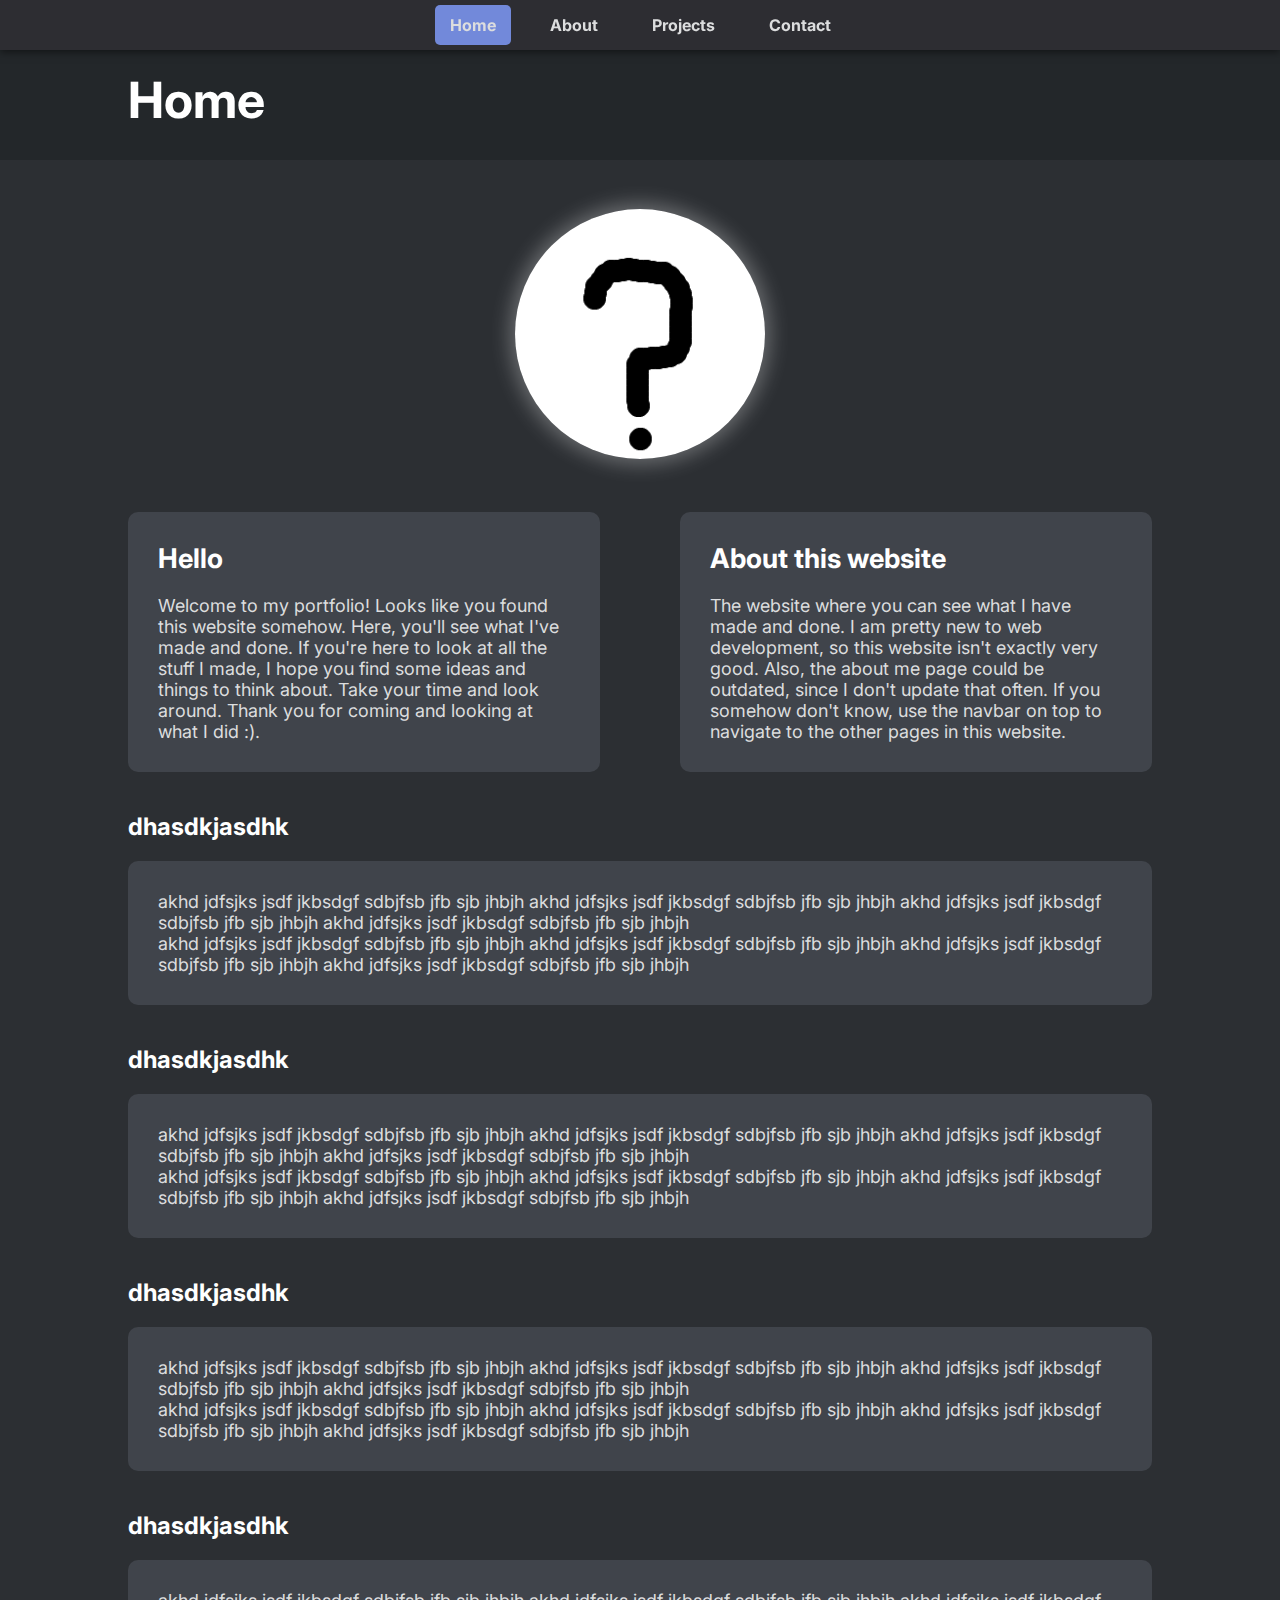
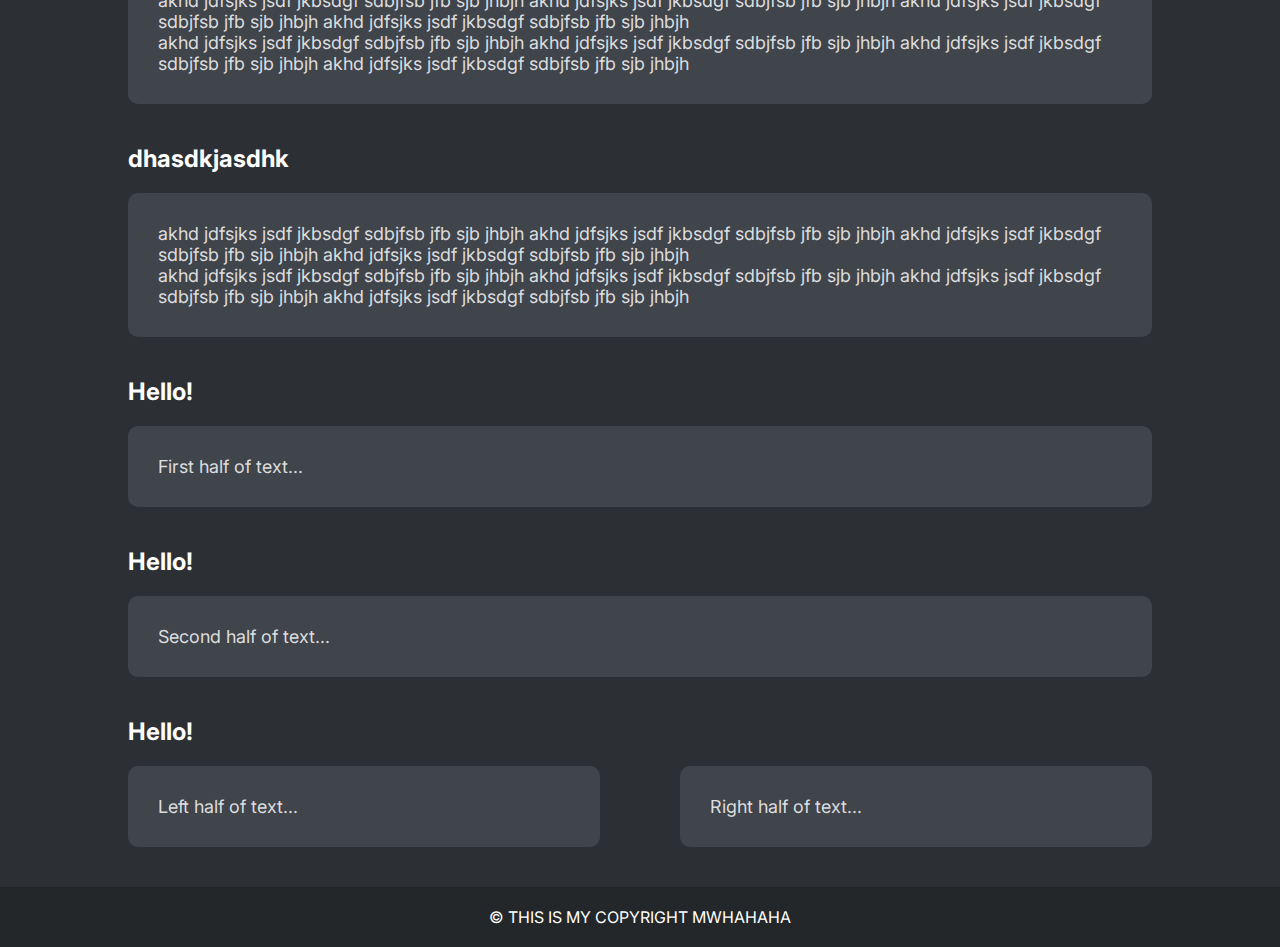
==== commit ff240af3: "Update index.html" ====
--- a/index.html
+++ b/index.html
@@ -33,7 +33,7 @@
 var i = 0;
 var txt = "Aaron Wang's Website";
 var speed = 50;
-
+<h2 class = "spacer"> ⠀</h2>0
 function typeWriter() {
   if (i < txt.length) {
     document.getElementById("demo").innerHTML += txt.charAt(i);
